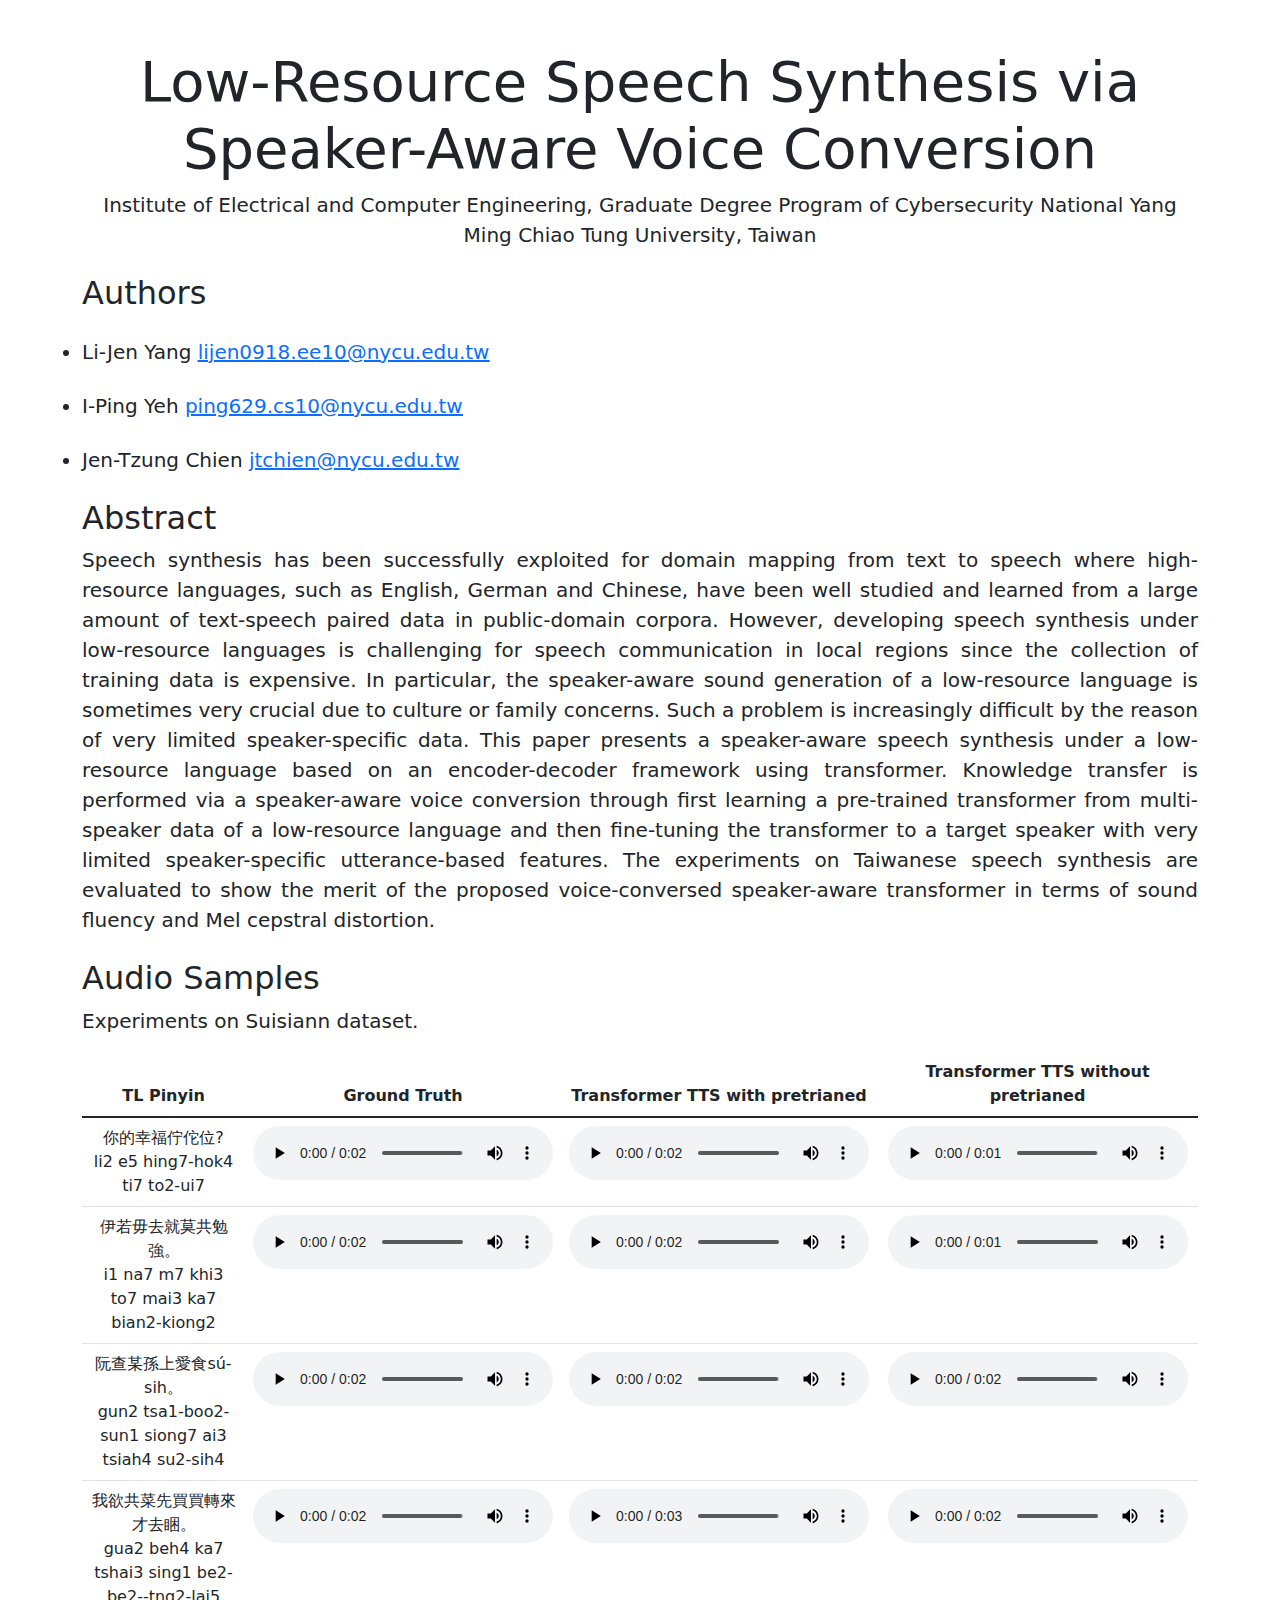
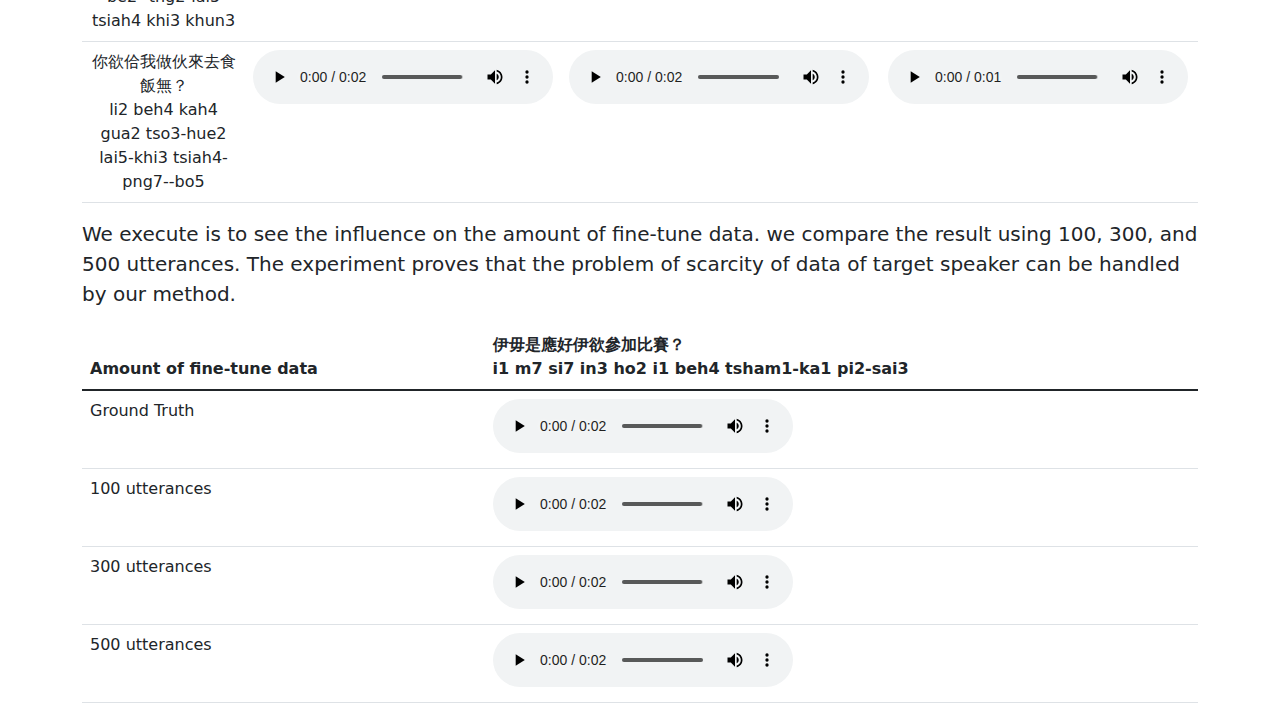
==== Low-Resource_Speech_Synthesis_via_Speaker-Aware_Voice_Conversion/index.html @ 74449c0a "Update index.html" ====
<!DOCTYPE html>
<html lang="en">
    <head>
        <meta charset="utf-8" />
        <meta name="viewport" content="width=device-width, initial-scale=1, shrink-to-fit=no" />
        <meta name="description" content="" />
        <meta name="author" content="" />
        <title>Low-Resource Speech Synthesis via Speaker-Aware Voice Conversion</title>
        <!-- Favicon-->
        <link rel="icon" type="image/x-icon" href="assets/favicon.ico" />
        <!-- Core theme CSS (includes Bootstrap)-->
        <link href="css/styles.css" rel="stylesheet" />
    </head>
    <body>
        <!-- Responsive navbar-->
        
        <!-- Page content-->
        <div class="container">
            <div class="text-center mt-5">
                <h1 class="display-4">Low-Resource Speech Synthesis via Speaker-Aware Voice Conversion</h1>
                <p class="lead">Institute of Electrical and Computer Engineering, Graduate Degree Program of Cybersecurity National Yang Ming Chiao Tung University, Taiwan</p>
            </div>

            <div class="mt-4">
                <h2>Authors</h2>
                <li class="mt-4 lead">Li-Jen Yang   <a href=""><u>lijen0918.ee10@nycu.edu.tw</u></a></li>
                <li class="mt-4 lead">I-Ping Yeh  <a href=""><u>ping629.cs10@nycu.edu.tw</u></a></li></li>
                <li class="mt-4 lead">Jen-Tzung Chien  <a href=""><u>jtchien@nycu.edu.tw</u></a></li></li>
            </div>

            <div class="mt-4">
                <h2>Abstract</h2>
                <p class="lead" style="text-align:justify;">Speech synthesis has been successfully exploited for domain mapping from text to speech where high-resource languages, such as English, German and Chinese, have been well studied and learned from a large amount of text-speech paired data in public-domain corpora. However, developing speech synthesis under low-resource languages is challenging for speech communication in local regions since the collection of training data is expensive. In particular, the speaker-aware sound generation of a low-resource language is sometimes very crucial due to culture or family concerns. Such a problem is increasingly difficult by the reason of very limited speaker-specific data. This paper presents a speaker-aware speech synthesis under a low-resource language based on an encoder-decoder framework using transformer. Knowledge transfer is performed via a speaker-aware voice conversion through first learning a pre-trained transformer from multi-speaker data of a low-resource language and then fine-tuning the transformer to a target speaker with very limited speaker-specific utterance-based features. The experiments on Taiwanese speech synthesis are evaluated to show the merit of the proposed voice-conversed speaker-aware transformer in terms of sound fluency and Mel cepstral distortion.</p>
            </div>

            <div class="mt-4">
                <h2>Audio Samples</h2>
         <!--            
                <p class="lead">MOS評分 : 幫我將以下30個音檔評分 1-5 分，1是最差</p>
                <a href="https://docs.google.com/forms/d/e/1FAIpQLSd-sqxDXJwE3sRv9WtJ7QGJbSgj9s2iqRFoCYut8bh55njtig/viewform">google表單</a><br>
                <table class="table">
                    <thead>
                        <tr>
                            <th style="text-align: center;">file</th>
                            <th style="text-align: center;">wav</th>       
                        </tr>
                    </thead>
                    <tbody>
                        <tr>
                            <td style="text-align: center;">SuiSiann_0006_gen.wav</td>
                            <td style="text-align: center;"><audio src="audio/MOS/SuiSiann_0006_gen.wav" none controls></audio></td>
                        </tr>
                        <tr>
                            <td style="text-align: center;">SuiSiann_0006_GT.wav</td>
                            <td style="text-align: center;"><audio src="audio/MOS/SuiSiann_0006_GT.wav" none controls></audio></td>
                        </tr>
                        <tr>
                            <td style="text-align: center;">SuiSiann_0006_withoutpretraining.wav</td>
                            <td style="text-align: center;"><audio src="audio/MOS/SuiSiann_0006_withoutpretraining.wav" none controls></audio></td>
                        </tr>
                        <tr>
                            <td style="text-align: center;">SuiSiann_0007_gen.wav</td>
                            <td style="text-align: center;"><audio src="audio/MOS/SuiSiann_0007_gen.wav" none controls></audio></td>
                        </tr>
                        <tr>
                            <td style="text-align: center;">SuiSiann_0007_GT.wav</td>
                            <td style="text-align: center;"><audio src="audio/MOS/SuiSiann_0007_GT.wav" none controls></audio></td>
                        </tr>
                        <tr>
                            <td style="text-align: center;">SuiSiann_0007_withoutpretraining.wav</td>
                            <td style="text-align: center;"><audio src="audio/MOS/SuiSiann_0007_withoutpretraining.wav" none controls></audio></td>
                        </tr>
                        <tr>
                            <td style="text-align: center;">SuiSiann_0008_gen.wav</td>
                            <td style="text-align: center;"><audio src="audio/MOS/SuiSiann_0008_gen.wav" none controls></audio></td>
                        </tr>
                        <tr>
                            <td style="text-align: center;">SuiSiann_0008_GT.wav</td>
                            <td style="text-align: center;"><audio src="audio/MOS/SuiSiann_0008_GT.wav" none controls></audio></td>
                        </tr>
                        <tr>
                            <td style="text-align: center;">SuiSiann_0008_withoutpretraining.wav</td>
                            <td style="text-align: center;"><audio src="audio/MOS/SuiSiann_0008_withoutpretraining.wav" none controls></audio></td>
                        </tr>
                        <tr>
                            <td style="text-align: center;">SuiSiann_0009_gen.wav</td>
                            <td style="text-align: center;"><audio src="audio/MOS/SuiSiann_0009_gen.wav" none controls></audio></td>
                        </tr>
                        <tr>
                            <td style="text-align: center;">SuiSiann_0009_GT.wav</td>
                            <td style="text-align: center;"><audio src="audio/MOS/SuiSiann_0009_GT.wav" none controls></audio></td>
                        </tr>
                        <tr>
                            <td style="text-align: center;">SuiSiann_0009_withoutpretraining.wav</td>
                            <td style="text-align: center;"><audio src="audio/MOS/SuiSiann_0009_withoutpretraining.wav" none controls></audio></td>
                        </tr>
                        <tr>
                            <td style="text-align: center;">SuiSiann_0010_gen.wav</td>
                            <td style="text-align: center;"><audio src="audio/MOS/SuiSiann_0010_gen.wav" none controls></audio></td>
                        </tr>
                        <tr>
                            <td style="text-align: center;">SuiSiann_0010_GT.wav</td>
                            <td style="text-align: center;"><audio src="audio/MOS/SuiSiann_0010_GT.wav" none controls></audio></td>
                        </tr>
                        <tr>
                            <td style="text-align: center;">SuiSiann_0010_withoutpretraining.wav</td>
                            <td style="text-align: center;"><audio src="audio/MOS/SuiSiann_0010_withoutpretraining.wav" none controls></audio></td>
                        </tr>
                        <tr>
                            <td style="text-align: center;">SuiSiann_0011_gen.wav</td>
                            <td style="text-align: center;"><audio src="audio/MOS/SuiSiann_0011_gen.wav" none controls></audio></td>
                        </tr>
                        <tr>
                            <td style="text-align: center;">SuiSiann_0011_GT.wav</td>
                            <td style="text-align: center;"><audio src="audio/MOS/SuiSiann_0011_GT.wav" none controls></audio></td>
                        </tr>
                        <tr>
                            <td style="text-align: center;">SuiSiann_0011_withoutpretraining.wav</td>
                            <td style="text-align: center;"><audio src="audio/MOS/SuiSiann_0011_withoutpretraining.wav" none controls></audio></td>
                        </tr>
                        <tr>
                            <td style="text-align: center;">SuiSiann_0012_gen.wav</td>
                            <td style="text-align: center;"><audio src="audio/MOS/SuiSiann_0012_gen.wav" none controls></audio></td>
                        </tr>
                        <tr>
                            <td style="text-align: center;">SuiSiann_0012_GT.wav</td>
                            <td style="text-align: center;"><audio src="audio/MOS/SuiSiann_0012_GT.wav" none controls></audio></td>
                        </tr>
                        <tr>
                            <td style="text-align: center;">SuiSiann_0012_withoutpretraining.wav</td>
                            <td style="text-align: center;"><audio src="audio/MOS/SuiSiann_0012_withoutpretraining.wav" none controls></audio></td>
                        </tr>
                        <tr>
                            <td style="text-align: center;">SuiSiann_0013_gen.wav</td>
                            <td style="text-align: center;"><audio src="audio/MOS/SuiSiann_0013_gen.wav" none controls></audio></td>
                        </tr>
                        <tr>
                            <td style="text-align: center;">SuiSiann_0013_GT.wav</td>
                            <td style="text-align: center;"><audio src="audio/MOS/SuiSiann_0013_GT.wav" none controls></audio></td>
                        </tr>
                        <tr>
                            <td style="text-align: center;">SuiSiann_0013_withoutpretraining.wav</td>
                            <td style="text-align: center;"><audio src="audio/MOS/SuiSiann_0013_withoutpretraining.wav" none controls></audio></td>
                        </tr>
                        <tr>
                            <td style="text-align: center;">SuiSiann_0014_gen.wav</td>
                            <td style="text-align: center;"><audio src="audio/MOS/SuiSiann_0014_gen.wav" none controls></audio></td>
                        </tr>
                        <tr>
                            <td style="text-align: center;">SuiSiann_0014_GT.wav</td>
                            <td style="text-align: center;"><audio src="audio/MOS/SuiSiann_0014_GT.wav" none controls></audio></td>
                        </tr>
                        <tr>
                            <td style="text-align: center;">SuiSiann_0014_withoutpretraining.wav</td>
                            <td style="text-align: center;"><audio src="audio/MOS/SuiSiann_0014_withoutpretraining.wav" none controls></audio></td>
                        </tr>
                        <tr>
                            <td style="text-align: center;">SuiSiann_0015_gen.wav</td>
                            <td style="text-align: center;"><audio src="audio/MOS/SuiSiann_0015_gen.wav" none controls></audio></td>
                        </tr>
                        <tr>
                            <td style="text-align: center;">SuiSiann_0015_GT.wav</td>
                            <td style="text-align: center;"><audio src="audio/MOS/SuiSiann_0015_GT.wav" none controls></audio></td>
                        </tr>
                        <tr>
                            <td style="text-align: center;">SuiSiann_0015_withoutpretraining.wav</td>
                            <td style="text-align: center;"><audio src="audio/MOS/SuiSiann_0015_withoutpretraining.wav" none controls></audio></td>
                        </tr>
                        
                    </tbody>
                </table> -->
                
         
                <p class="lead">Experiments on Suisiann dataset.</p>
                <table class="table">
                    <thead>
                        <tr>
                            <th style="text-align: center;">TL Pinyin</th>
                            <th style="text-align: center;">Ground Truth</th>
                            <th style="text-align: center;">Transformer TTS with pretrianed</th>
                            <th style="text-align: center;">Transformer TTS without pretrianed</th>
                            
                        </tr>
                    </thead>
                    <tbody>
                        <tr>
                            <td style="text-align: center;">你的幸福佇佗位?<br> li2 e5 hing7-hok4 ti7 to2-ui7</td>
                            <td style="text-align: center;"><audio src="./audio/demo/SuiSiann_0246.wav" none controls></audio></td>
                            <td style="text-align: center;"><audio src="./audio/demo/0246_gen.wav" none controls></audio></td>
                            <td style="text-align: center;"><audio src="./audio/demo/0246_withoutpretraining.wav" none controls></audio></td>
                        </tr>
                        <tr>
                            <td style="text-align: center;">伊若毋去就莫共勉強。<br> i1 na7 m7 khi3 to7 mai3 ka7 bian2-kiong2</td>
                            <td style="text-align: center;"><audio src="./audio/demo/SuiSiann_0012.wav" none controls></audio></td>
                            <td style="text-align: center;"><audio src="./audio/demo/0012_gen.wav" none controls></audio></td>
                            <td style="text-align: center;"><audio src="./audio/demo/0012_withoutpretraining.wav" none controls></audio></td>
                        </tr>
                        <tr>
                            <td style="text-align: center;">阮查某孫上愛食sú-sih。<br> gun2 tsa1-boo2-sun1 siong7 ai3 tsiah4 su2-sih4</td>
                            <td style="text-align: center;"><audio src="./audio/demo/SuiSiann_0801.wav" none controls></audio></td>
                            <td style="text-align: center;"><audio src="./audio/demo/0801_gen.wav" none controls></audio></td>
                            <td style="text-align: center;"><audio src="./audio/demo/0801_withoutpretraining.wav" none controls></audio></td>
                        </tr>
                        <tr>
                            <td style="text-align: center;">我欲共菜先買買轉來才去睏。<br> gua2 beh4 ka7 tshai3 sing1 be2-be2--tng2-lai5 tsiah4 khi3 khun3</td>
                            <td style="text-align: center;"><audio src="./audio/demo/SuiSiann_0491.wav" none controls></audio></td>
                            <td style="text-align: center;"><audio src="./audio/demo/0491_gen.wav" none controls></audio></td>
                            <td style="text-align: center;"><audio src="./audio/demo/0491_withoutpretraining.wav" none controls></audio></td>
                        </tr>
                        <tr>
                            <td style="text-align: center;">你欲佮我做伙來去食飯無？<br> li2 beh4 kah4 gua2 tso3-hue2 lai5-khi3 tsiah4-png7--bo5</td>
                            <td style="text-align: center;"><audio src="./audio/demo/SuiSiann_0296.wav" none controls></audio></td>
                            <td style="text-align: center;"><audio src="./audio/demo/0296_gen.wav" none controls></audio></td>
                            <td style="text-align: center;"><audio src="./audio/demo/0296_withoutpretraining.wav" none controls></audio></td>
                        </tr>
                    </tbody>
                </table>

                <p  class="lead">We execute is to see the influence on the amount of fine-tune data. we compare the result using 100, 300, and 500 utterances. The experiment proves that the problem of scarcity of data of target speaker can be handled by our method.</p>
                <table class="table">
                    <thead>
                        <tr>
                            <th style="text-align: left;">Amount of fine-tune data</th>
                            <th style="text-align: left;">伊毋是應好伊欲參加比賽？<br> i1 m7 si7 in3 ho2 i1 beh4 tsham1-ka1 pi2-sai3</th>
                        </tr>
                    </thead>
                    <tbody>
                        <tr>
                            <td style="text-align: left;">Ground Truth</td>
                            <td style="text-align: left;"><audio src="./audio/finu_tune_amount/GT/SuiSiann_0011.wav" none controls></audio></td>
                        </tr>
                        <tr>
                            <td style="text-align: left;">100 utterances</td>
                            <td style="text-align: left;"><audio src="./audio/finu_tune_amount/100/SuiSiann_0011_gen.wav" none controls></audio></td>
                        </tr>
                        <tr>
                            <td style="text-align: left;">300 utterances</td>
                            <td style="text-align: left;"><audio src="./audio/finu_tune_amount/300/SuiSiann_0011_gen.wav" none controls></audio></td>
                        </tr>
                        <tr>
                            <td style="text-align: left;">500 utterances</td>
                            <td style="text-align: left;"><audio src="./audio/finu_tune_amount/500/SuiSiann_0011_gen.wav" none controls></audio></td>
                        </tr>
                    </tbody>
                </table>
            </div>


            

        </div>
        <!-- Bootstrap core JS-->
        <script src="https://cdn.jsdelivr.net/npm/bootstrap@5.1.3/dist/js/bootstrap.bundle.min.js"></script>
        <!-- Core theme JS-->
        <script src="js/scripts.js"></script>
    </body>
</html>
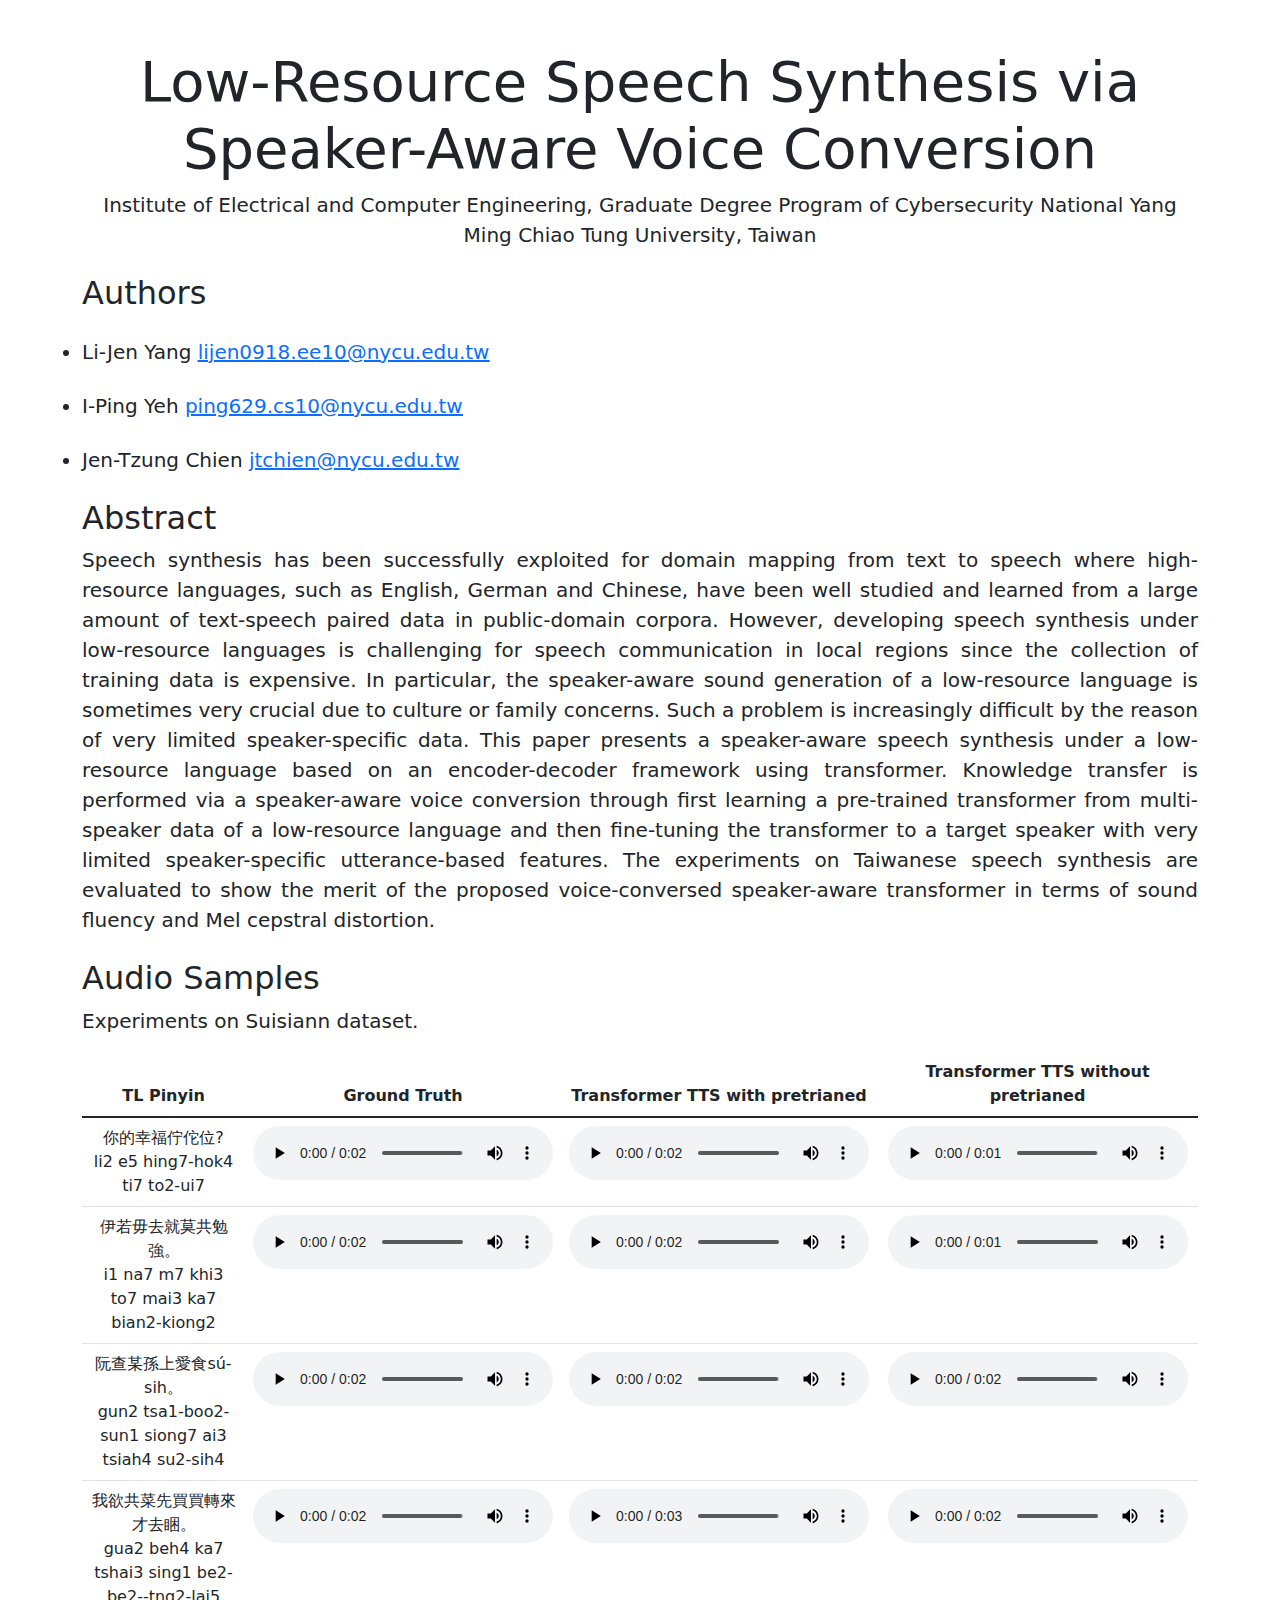
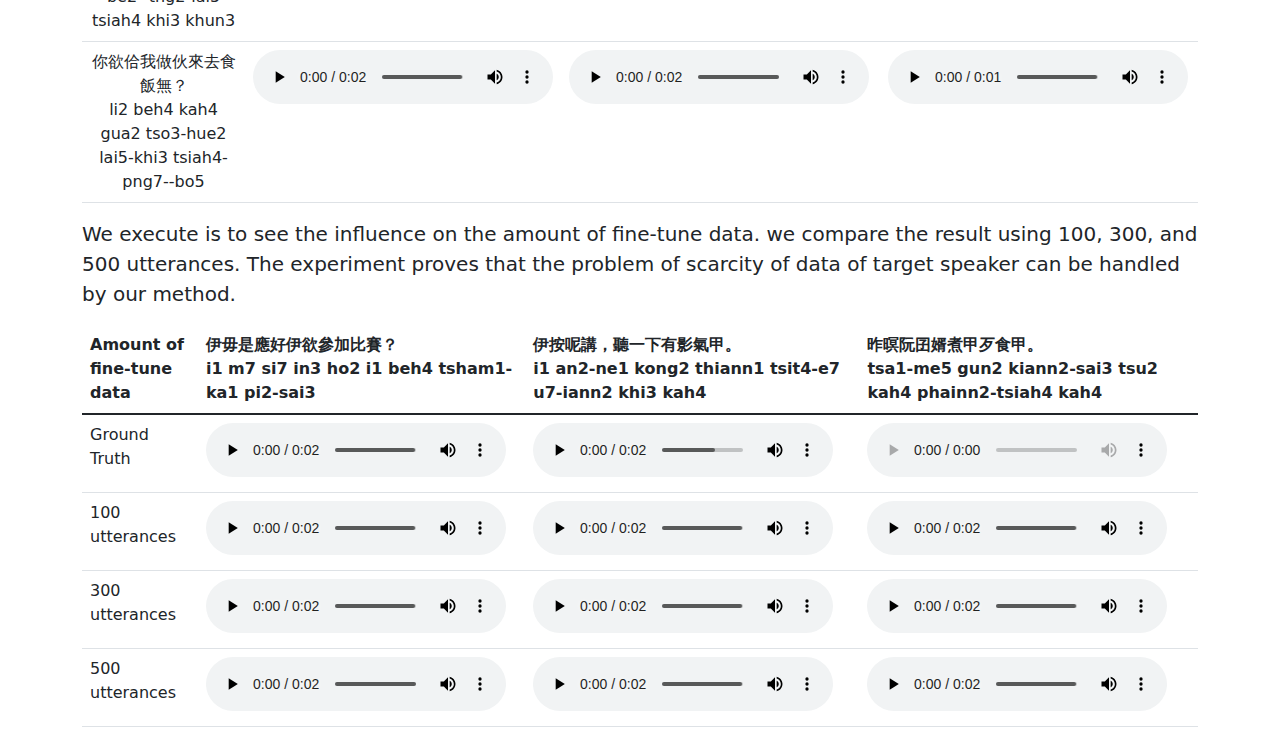
==== commit f88e8b00: "Update index.html" ====
--- a/Low-Resource_Speech_Synthesis_via_Speaker-Aware_Voice_Conversion/index.html
+++ b/Low-Resource_Speech_Synthesis_via_Speaker-Aware_Voice_Conversion/index.html
@@ -222,24 +222,34 @@
                         <tr>
                             <th style="text-align: left;">Amount of fine-tune data</th>
                             <th style="text-align: left;">伊毋是應好伊欲參加比賽？<br> i1 m7 si7 in3 ho2 i1 beh4 tsham1-ka1 pi2-sai3</th>
+                            <th style="text-align: left;">伊按呢講，聽一下有影氣甲。<br> i1 an2-ne1 kong2 thiann1 tsit4-e7 u7-iann2 khi3 kah4</th>
+                            <th style="text-align: left;">昨暝阮囝婿煮甲歹食甲。<br> tsa1-me5 gun2 kiann2-sai3 tsu2 kah4 phainn2-tsiah4 kah4</th>
                         </tr>
                     </thead>
                     <tbody>
                         <tr>
                             <td style="text-align: left;">Ground Truth</td>
                             <td style="text-align: left;"><audio src="./audio/finu_tune_amount/GT/SuiSiann_0011.wav" none controls></audio></td>
+                            <td style="text-align: left;"><audio src="./audio/finu_tune_amount/GT/SuiSiann_0010.wav" none controls></audio></td>
+                            <td style="text-align: left;"><audio src="./audio/finu_tune_amount/GT/SuiSiann_009.wav" none controls></audio></td>
                         </tr>
                         <tr>
                             <td style="text-align: left;">100 utterances</td>
                             <td style="text-align: left;"><audio src="./audio/finu_tune_amount/100/SuiSiann_0011_gen.wav" none controls></audio></td>
+                            <td style="text-align: left;"><audio src="./audio/finu_tune_amount/100/SuiSiann_0010_gen.wav" none controls></audio></td>
+                            <td style="text-align: left;"><audio src="./audio/finu_tune_amount/100/SuiSiann_0009_gen.wav" none controls></audio></td>
                         </tr>
                         <tr>
                             <td style="text-align: left;">300 utterances</td>
                             <td style="text-align: left;"><audio src="./audio/finu_tune_amount/300/SuiSiann_0011_gen.wav" none controls></audio></td>
+                            <td style="text-align: left;"><audio src="./audio/finu_tune_amount/300/SuiSiann_0010_gen.wav" none controls></audio></td>
+                            <td style="text-align: left;"><audio src="./audio/finu_tune_amount/300/SuiSiann_0009_gen.wav" none controls></audio></td>
                         </tr>
                         <tr>
                             <td style="text-align: left;">500 utterances</td>
                             <td style="text-align: left;"><audio src="./audio/finu_tune_amount/500/SuiSiann_0011_gen.wav" none controls></audio></td>
+                            <td style="text-align: left;"><audio src="./audio/finu_tune_amount/500/SuiSiann_0010_gen.wav" none controls></audio></td>
+                            <td style="text-align: left;"><audio src="./audio/finu_tune_amount/500/SuiSiann_0009_gen.wav" none controls></audio></td>
                         </tr>
                     </tbody>
                 </table>
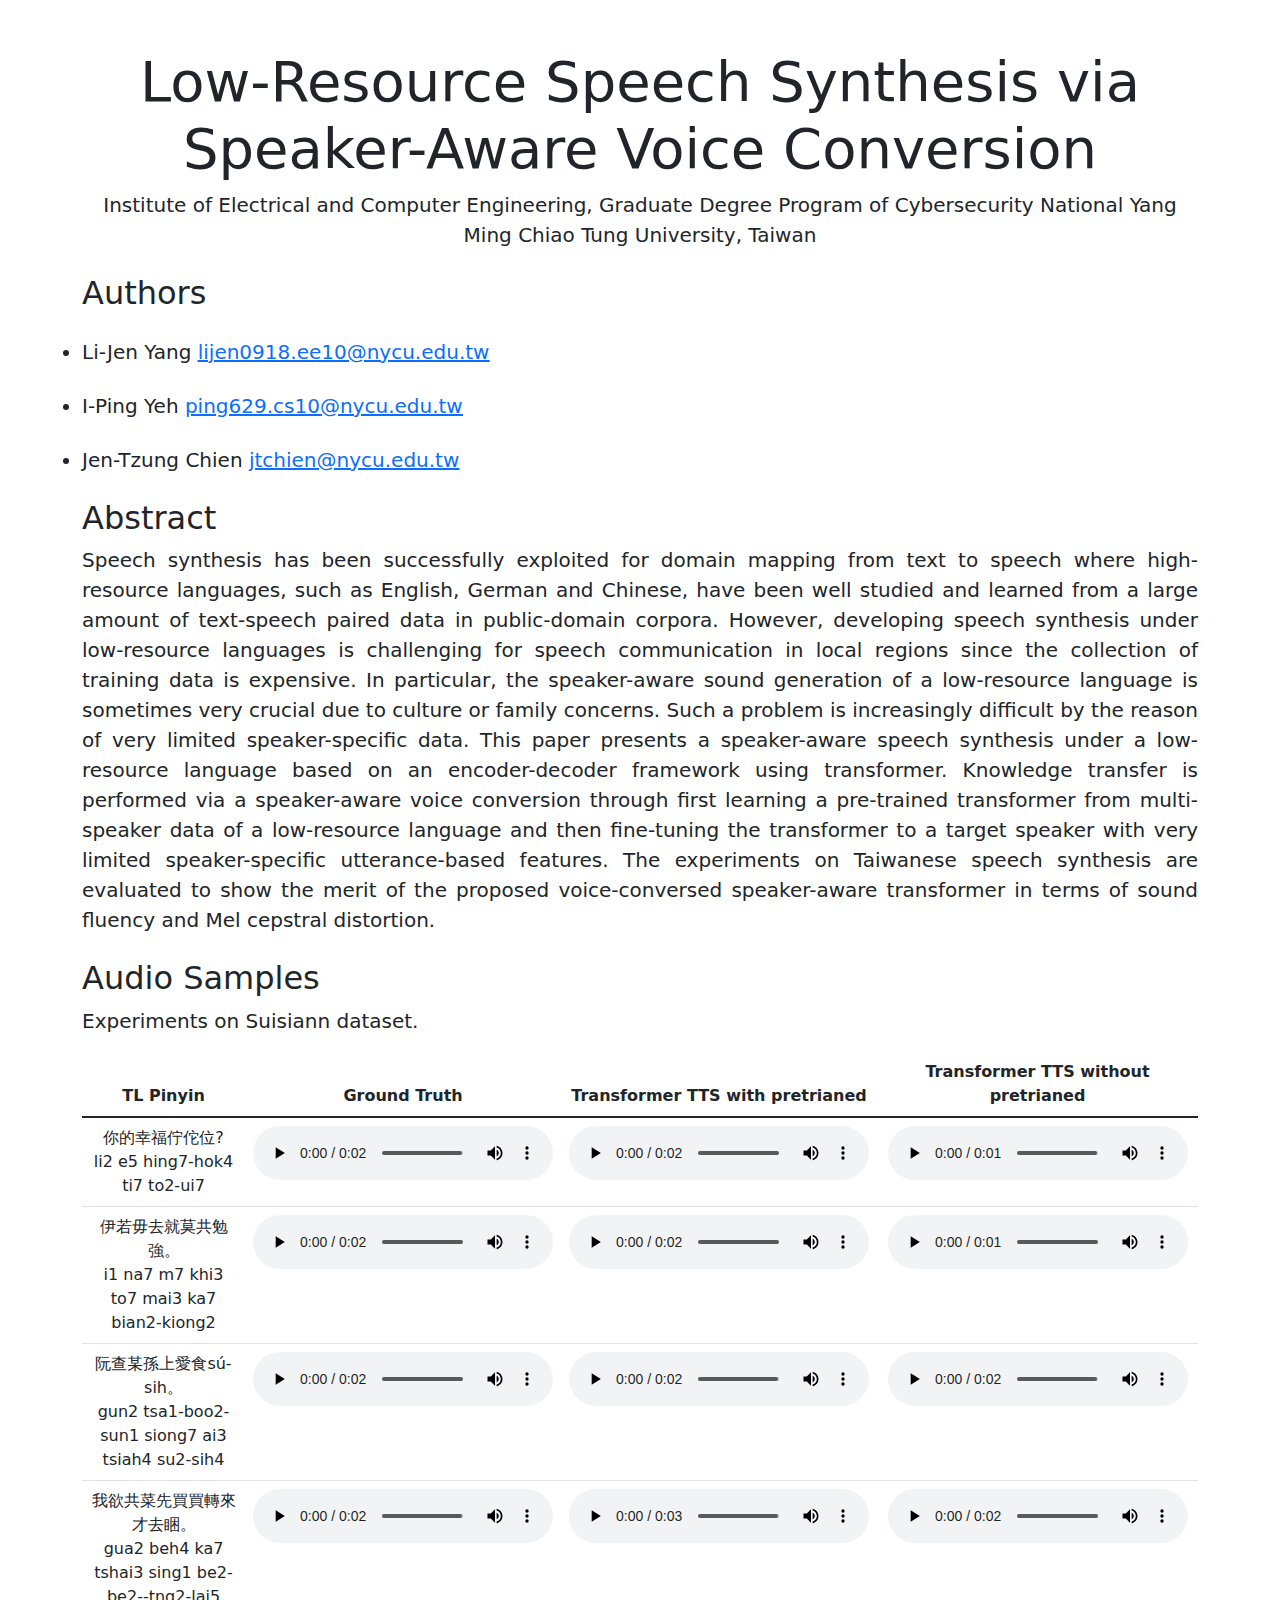
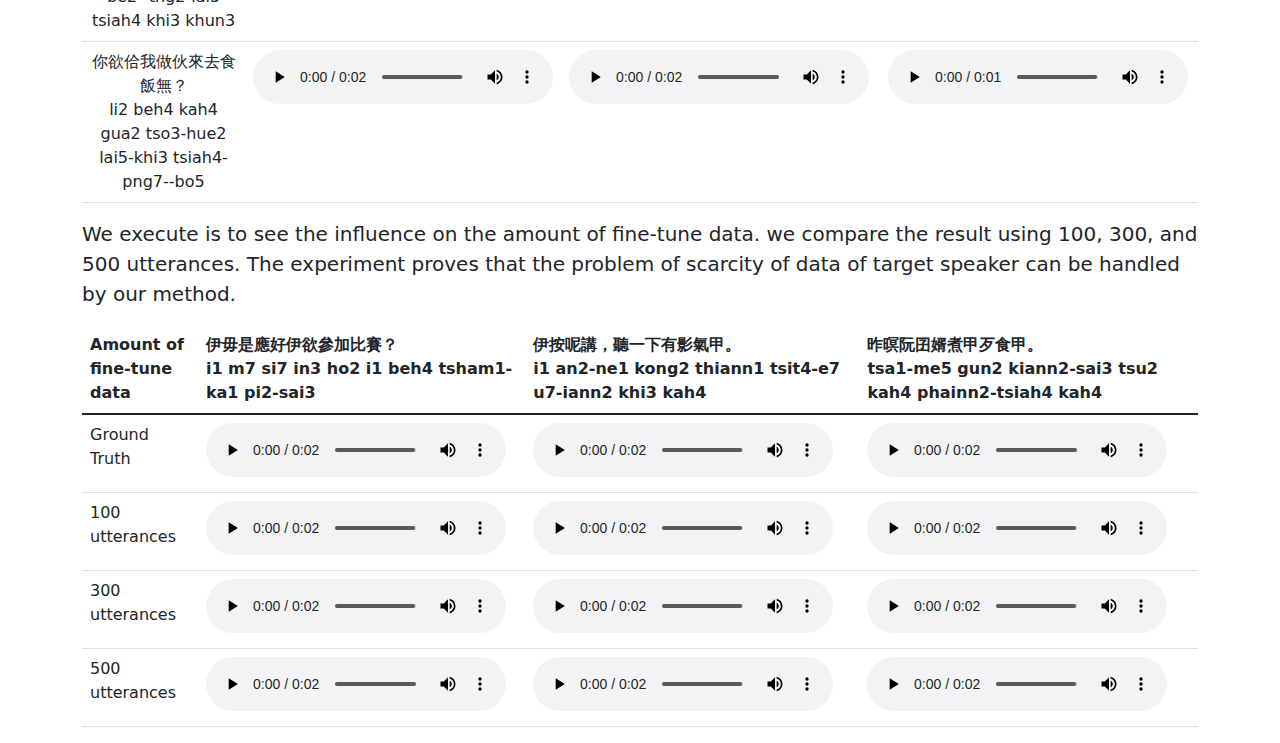
==== commit 87979bdf: "Update index.html" ====
--- a/Low-Resource_Speech_Synthesis_via_Speaker-Aware_Voice_Conversion/index.html
+++ b/Low-Resource_Speech_Synthesis_via_Speaker-Aware_Voice_Conversion/index.html
@@ -231,7 +231,7 @@
                             <td style="text-align: left;">Ground Truth</td>
                             <td style="text-align: left;"><audio src="./audio/finu_tune_amount/GT/SuiSiann_0011.wav" none controls></audio></td>
                             <td style="text-align: left;"><audio src="./audio/finu_tune_amount/GT/SuiSiann_0010.wav" none controls></audio></td>
-                            <td style="text-align: left;"><audio src="./audio/finu_tune_amount/GT/SuiSiann_009.wav" none controls></audio></td>
+                            <td style="text-align: left;"><audio src="./audio/finu_tune_amount/GT/SuiSiann_0009.wav" none controls></audio></td>
                         </tr>
                         <tr>
                             <td style="text-align: left;">100 utterances</td>
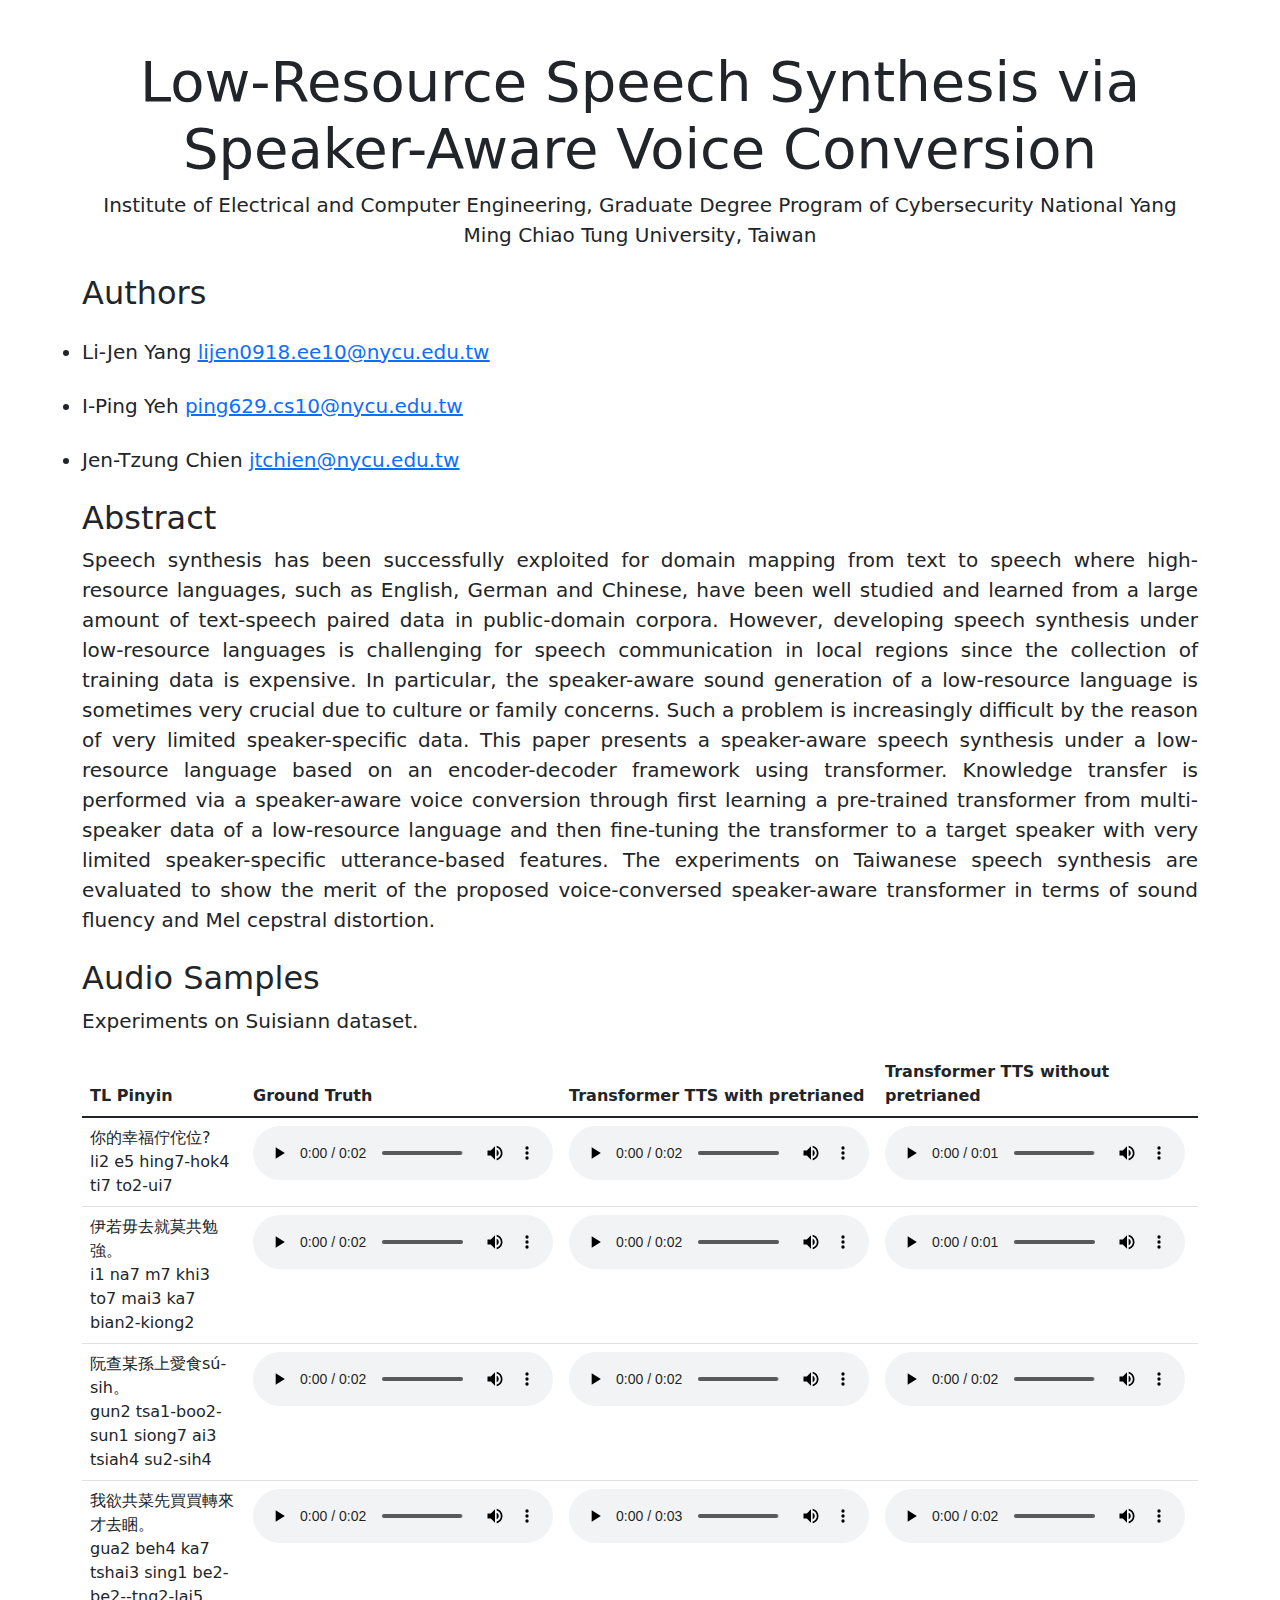
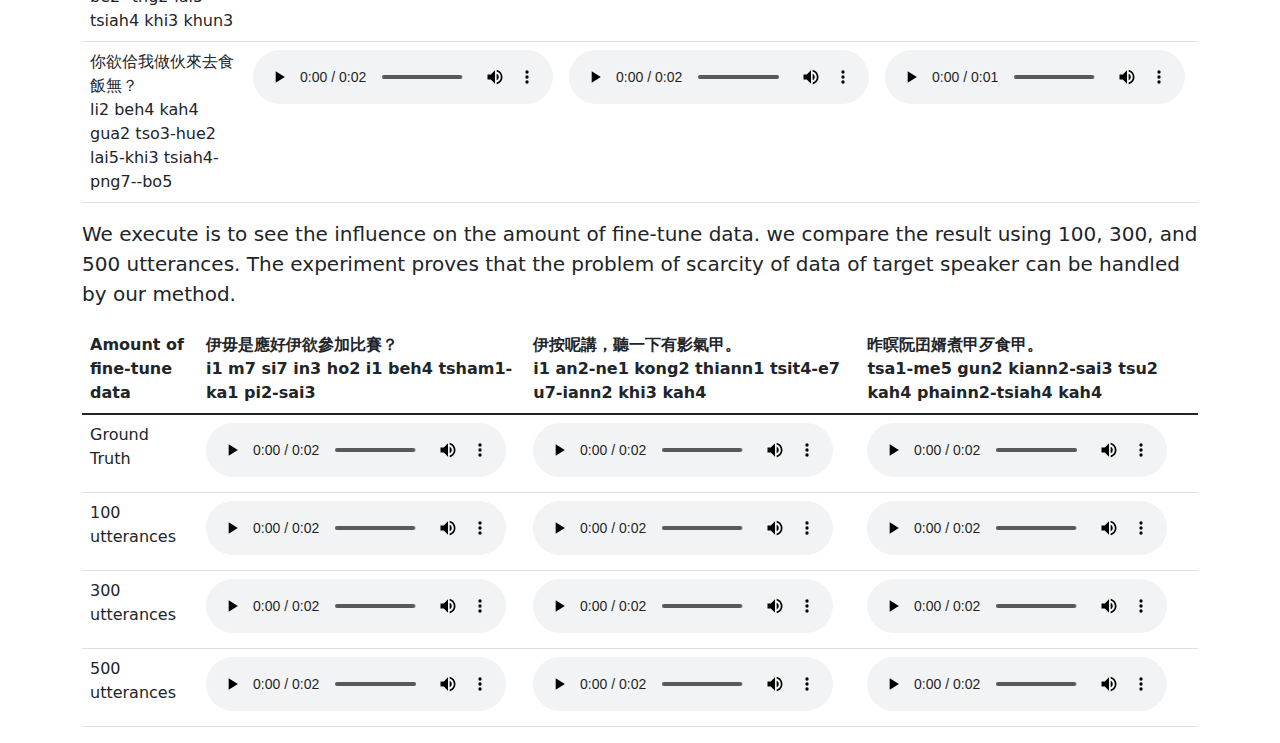
==== commit 57eea291: "Update index.html" ====
--- a/Low-Resource_Speech_Synthesis_via_Speaker-Aware_Voice_Conversion/index.html
+++ b/Low-Resource_Speech_Synthesis_via_Speaker-Aware_Voice_Conversion/index.html
@@ -175,43 +175,43 @@
                 <table class="table">
                     <thead>
                         <tr>
-                            <th style="text-align: center;">TL Pinyin</th>
-                            <th style="text-align: center;">Ground Truth</th>
-                            <th style="text-align: center;">Transformer TTS with pretrianed</th>
-                            <th style="text-align: center;">Transformer TTS without pretrianed</th>
+                            <th style="text-align: left;">TL Pinyin</th>
+                            <th style="text-align: left;">Ground Truth</th>
+                            <th style="text-align: left;">Transformer TTS with pretrianed</th>
+                            <th style="text-align: left;">Transformer TTS without pretrianed</th>
                             
                         </tr>
                     </thead>
                     <tbody>
                         <tr>
-                            <td style="text-align: center;">你的幸福佇佗位?<br> li2 e5 hing7-hok4 ti7 to2-ui7</td>
-                            <td style="text-align: center;"><audio src="./audio/demo/SuiSiann_0246.wav" none controls></audio></td>
-                            <td style="text-align: center;"><audio src="./audio/demo/0246_gen.wav" none controls></audio></td>
-                            <td style="text-align: center;"><audio src="./audio/demo/0246_withoutpretraining.wav" none controls></audio></td>
-                        </tr>
-                        <tr>
-                            <td style="text-align: center;">伊若毋去就莫共勉強。<br> i1 na7 m7 khi3 to7 mai3 ka7 bian2-kiong2</td>
-                            <td style="text-align: center;"><audio src="./audio/demo/SuiSiann_0012.wav" none controls></audio></td>
-                            <td style="text-align: center;"><audio src="./audio/demo/0012_gen.wav" none controls></audio></td>
-                            <td style="text-align: center;"><audio src="./audio/demo/0012_withoutpretraining.wav" none controls></audio></td>
-                        </tr>
-                        <tr>
-                            <td style="text-align: center;">阮查某孫上愛食sú-sih。<br> gun2 tsa1-boo2-sun1 siong7 ai3 tsiah4 su2-sih4</td>
-                            <td style="text-align: center;"><audio src="./audio/demo/SuiSiann_0801.wav" none controls></audio></td>
-                            <td style="text-align: center;"><audio src="./audio/demo/0801_gen.wav" none controls></audio></td>
-                            <td style="text-align: center;"><audio src="./audio/demo/0801_withoutpretraining.wav" none controls></audio></td>
-                        </tr>
-                        <tr>
-                            <td style="text-align: center;">我欲共菜先買買轉來才去睏。<br> gua2 beh4 ka7 tshai3 sing1 be2-be2--tng2-lai5 tsiah4 khi3 khun3</td>
-                            <td style="text-align: center;"><audio src="./audio/demo/SuiSiann_0491.wav" none controls></audio></td>
-                            <td style="text-align: center;"><audio src="./audio/demo/0491_gen.wav" none controls></audio></td>
-                            <td style="text-align: center;"><audio src="./audio/demo/0491_withoutpretraining.wav" none controls></audio></td>
-                        </tr>
-                        <tr>
-                            <td style="text-align: center;">你欲佮我做伙來去食飯無？<br> li2 beh4 kah4 gua2 tso3-hue2 lai5-khi3 tsiah4-png7--bo5</td>
-                            <td style="text-align: center;"><audio src="./audio/demo/SuiSiann_0296.wav" none controls></audio></td>
-                            <td style="text-align: center;"><audio src="./audio/demo/0296_gen.wav" none controls></audio></td>
-                            <td style="text-align: center;"><audio src="./audio/demo/0296_withoutpretraining.wav" none controls></audio></td>
+                            <td style="text-align: left;">你的幸福佇佗位?<br> li2 e5 hing7-hok4 ti7 to2-ui7</td>
+                            <td style="text-align: left;"><audio src="./audio/demo/SuiSiann_0246.wav" none controls></audio></td>
+                            <td style="text-align: left;"><audio src="./audio/demo/0246_gen.wav" none controls></audio></td>
+                            <td style="text-align: left;"><audio src="./audio/demo/0246_withoutpretraining.wav" none controls></audio></td>
+                        </tr>
+                        <tr>
+                            <td style="text-align: left;">伊若毋去就莫共勉強。<br> i1 na7 m7 khi3 to7 mai3 ka7 bian2-kiong2</td>
+                            <td style="text-align: left;"><audio src="./audio/demo/SuiSiann_0012.wav" none controls></audio></td>
+                            <td style="text-align: left;"><audio src="./audio/demo/0012_gen.wav" none controls></audio></td>
+                            <td style="text-align: left;"><audio src="./audio/demo/0012_withoutpretraining.wav" none controls></audio></td>
+                        </tr>
+                        <tr>
+                            <td style="text-align: left;">阮查某孫上愛食sú-sih。<br> gun2 tsa1-boo2-sun1 siong7 ai3 tsiah4 su2-sih4</td>
+                            <td style="text-align: left;"><audio src="./audio/demo/SuiSiann_0801.wav" none controls></audio></td>
+                            <td style="text-align: left;"><audio src="./audio/demo/0801_gen.wav" none controls></audio></td>
+                            <td style="text-align: left;"><audio src="./audio/demo/0801_withoutpretraining.wav" none controls></audio></td>
+                        </tr>
+                        <tr>
+                            <td style="text-align: left;">我欲共菜先買買轉來才去睏。<br> gua2 beh4 ka7 tshai3 sing1 be2-be2--tng2-lai5 tsiah4 khi3 khun3</td>
+                            <td style="text-align: left;"><audio src="./audio/demo/SuiSiann_0491.wav" none controls></audio></td>
+                            <td style="text-align: left;"><audio src="./audio/demo/0491_gen.wav" none controls></audio></td>
+                            <td style="text-align: left;"><audio src="./audio/demo/0491_withoutpretraining.wav" none controls></audio></td>
+                        </tr>
+                        <tr>
+                            <td style="text-align: left;">你欲佮我做伙來去食飯無？<br> li2 beh4 kah4 gua2 tso3-hue2 lai5-khi3 tsiah4-png7--bo5</td>
+                            <td style="text-align: left;"><audio src="./audio/demo/SuiSiann_0296.wav" none controls></audio></td>
+                            <td style="text-align: left;"><audio src="./audio/demo/0296_gen.wav" none controls></audio></td>
+                            <td style="text-align: left;"><audio src="./audio/demo/0296_withoutpretraining.wav" none controls></audio></td>
                         </tr>
                     </tbody>
                 </table>
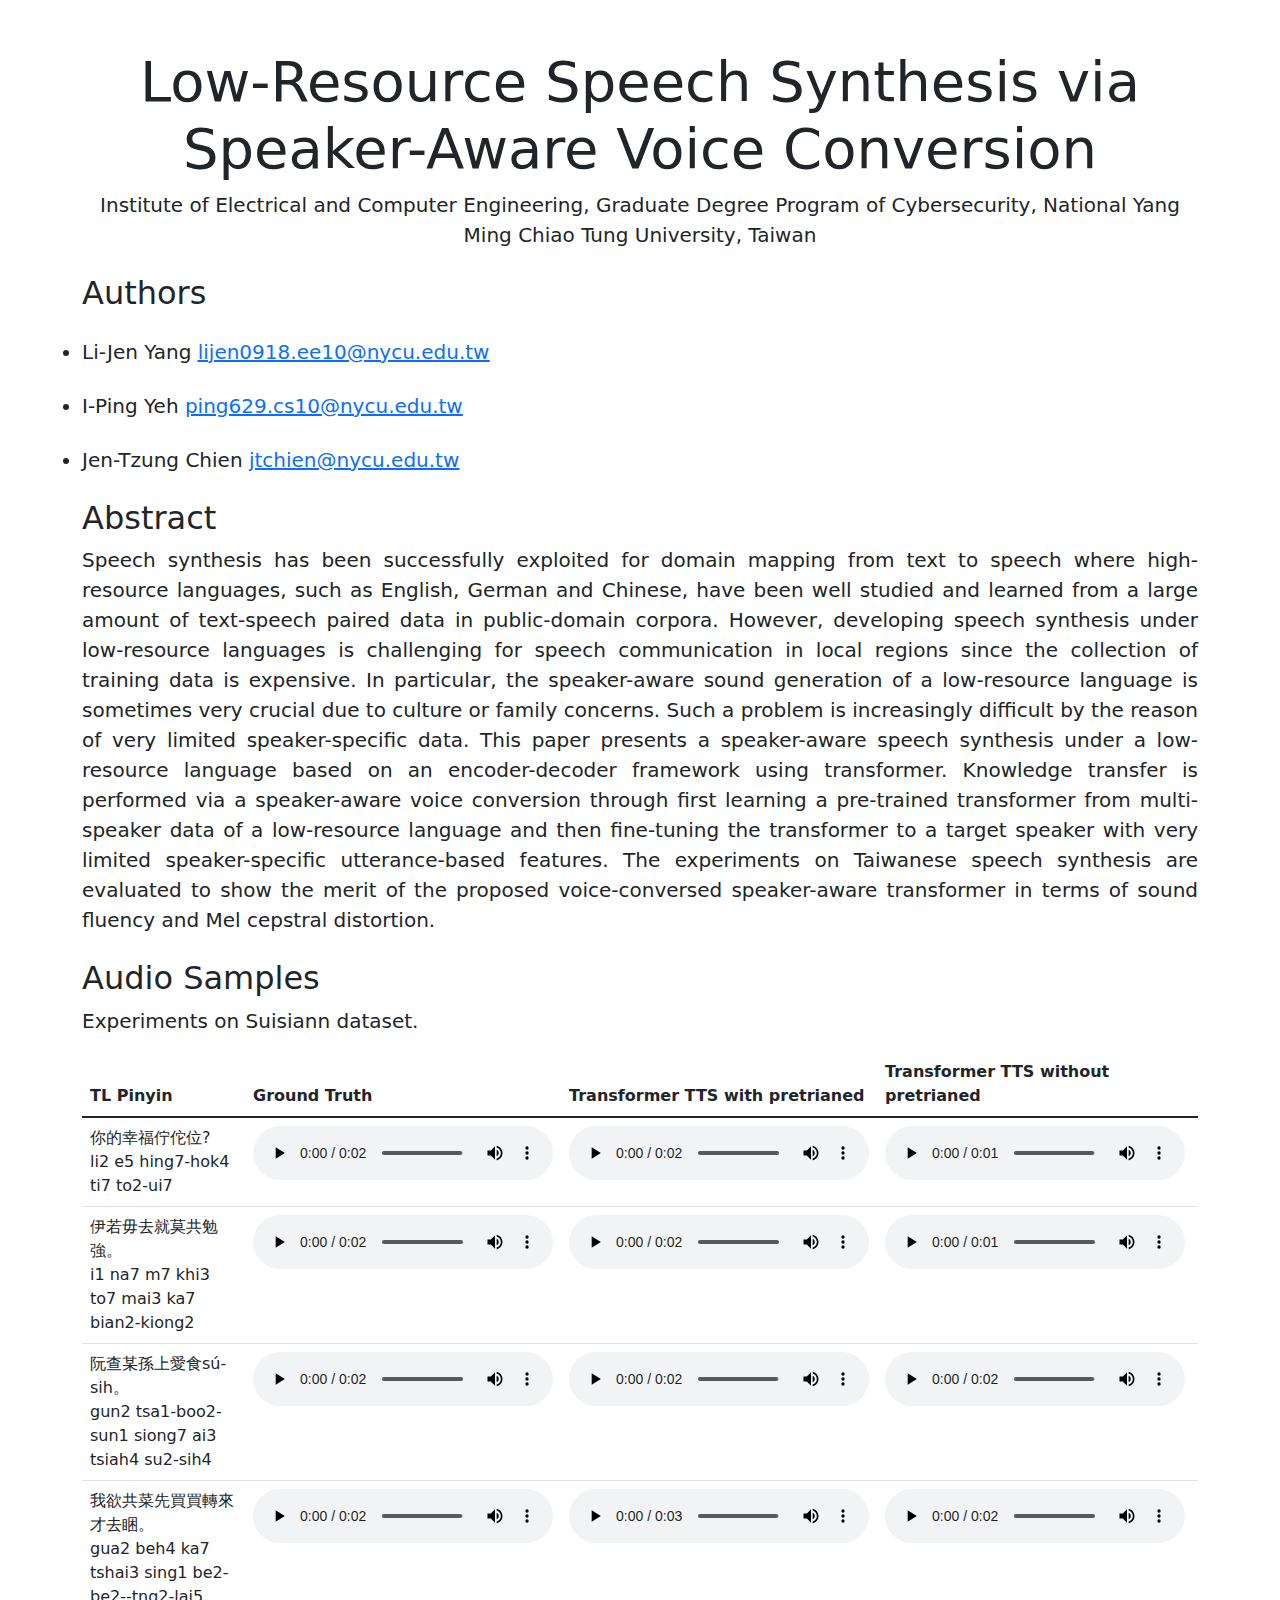
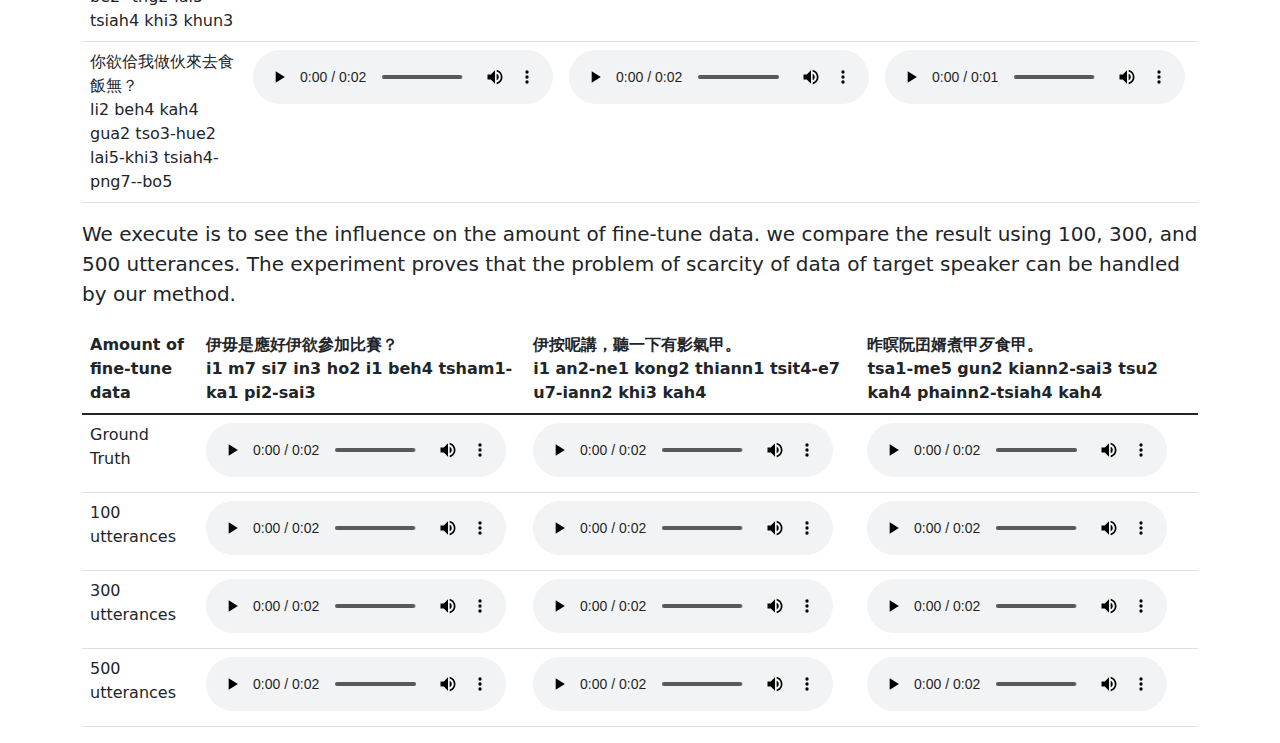
==== commit df124b95: "Update index.html" ====
--- a/Low-Resource_Speech_Synthesis_via_Speaker-Aware_Voice_Conversion/index.html
+++ b/Low-Resource_Speech_Synthesis_via_Speaker-Aware_Voice_Conversion/index.html
@@ -18,7 +18,7 @@
         <div class="container">
             <div class="text-center mt-5">
                 <h1 class="display-4">Low-Resource Speech Synthesis via Speaker-Aware Voice Conversion</h1>
-                <p class="lead">Institute of Electrical and Computer Engineering, Graduate Degree Program of Cybersecurity National Yang Ming Chiao Tung University, Taiwan</p>
+                <p class="lead">Institute of Electrical and Computer Engineering, Graduate Degree Program of Cybersecurity, National Yang Ming Chiao Tung University, Taiwan</p>
             </div>
 
             <div class="mt-4">
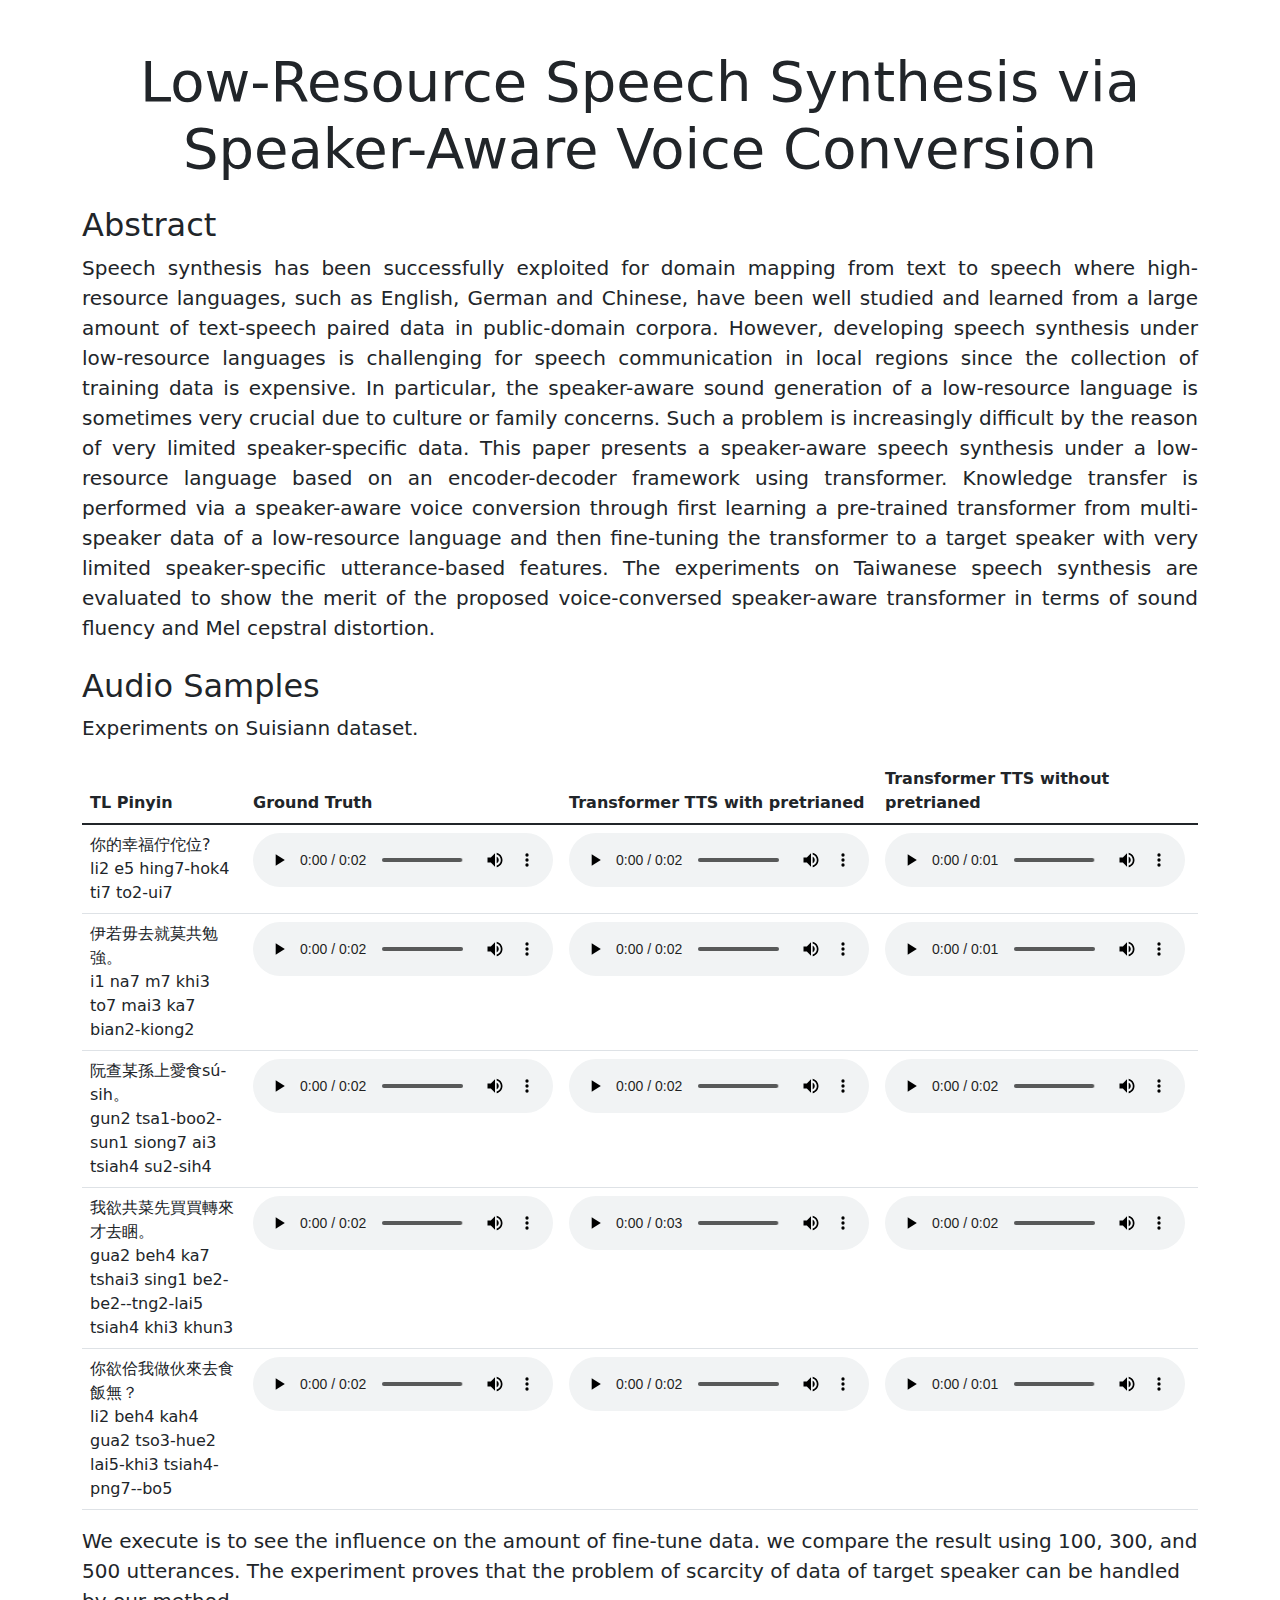
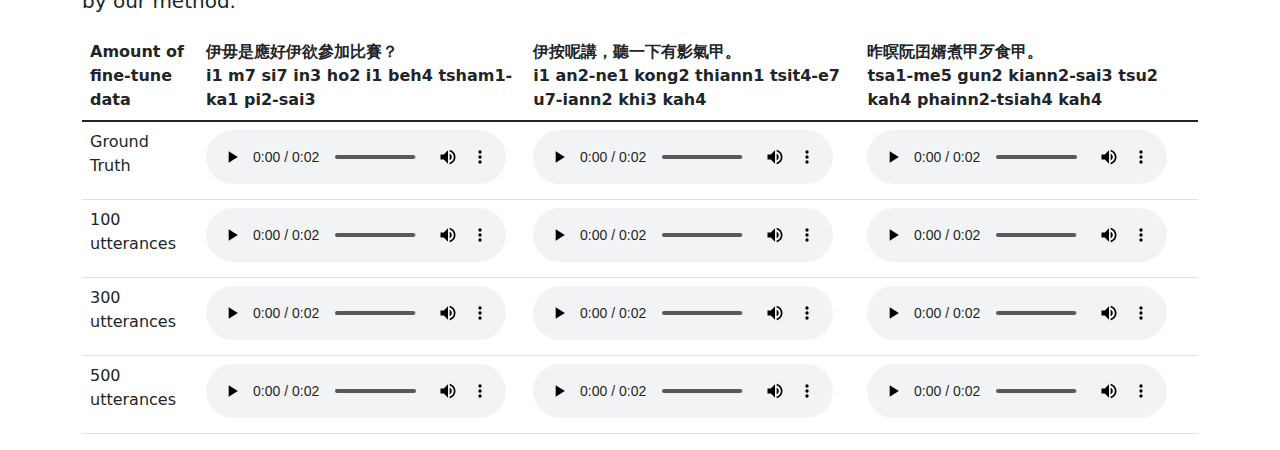
==== commit 0e5c0d6d: "Update index.html" ====
--- a/Low-Resource_Speech_Synthesis_via_Speaker-Aware_Voice_Conversion/index.html
+++ b/Low-Resource_Speech_Synthesis_via_Speaker-Aware_Voice_Conversion/index.html
@@ -18,15 +18,15 @@
         <div class="container">
             <div class="text-center mt-5">
                 <h1 class="display-4">Low-Resource Speech Synthesis via Speaker-Aware Voice Conversion</h1>
-                <p class="lead">Institute of Electrical and Computer Engineering, Graduate Degree Program of Cybersecurity, National Yang Ming Chiao Tung University, Taiwan</p>
+<!--                 <p class="lead">Institute of Electrical and Computer Engineering, Graduate Degree Program of Cybersecurity, National Yang Ming Chiao Tung University, Taiwan</p> -->
             </div>
 
-            <div class="mt-4">
+            <!-- <div class="mt-4">
                 <h2>Authors</h2>
                 <li class="mt-4 lead">Li-Jen Yang   <a href=""><u>lijen0918.ee10@nycu.edu.tw</u></a></li>
                 <li class="mt-4 lead">I-Ping Yeh  <a href=""><u>ping629.cs10@nycu.edu.tw</u></a></li></li>
                 <li class="mt-4 lead">Jen-Tzung Chien  <a href=""><u>jtchien@nycu.edu.tw</u></a></li></li>
-            </div>
+            </div> -->
 
             <div class="mt-4">
                 <h2>Abstract</h2>
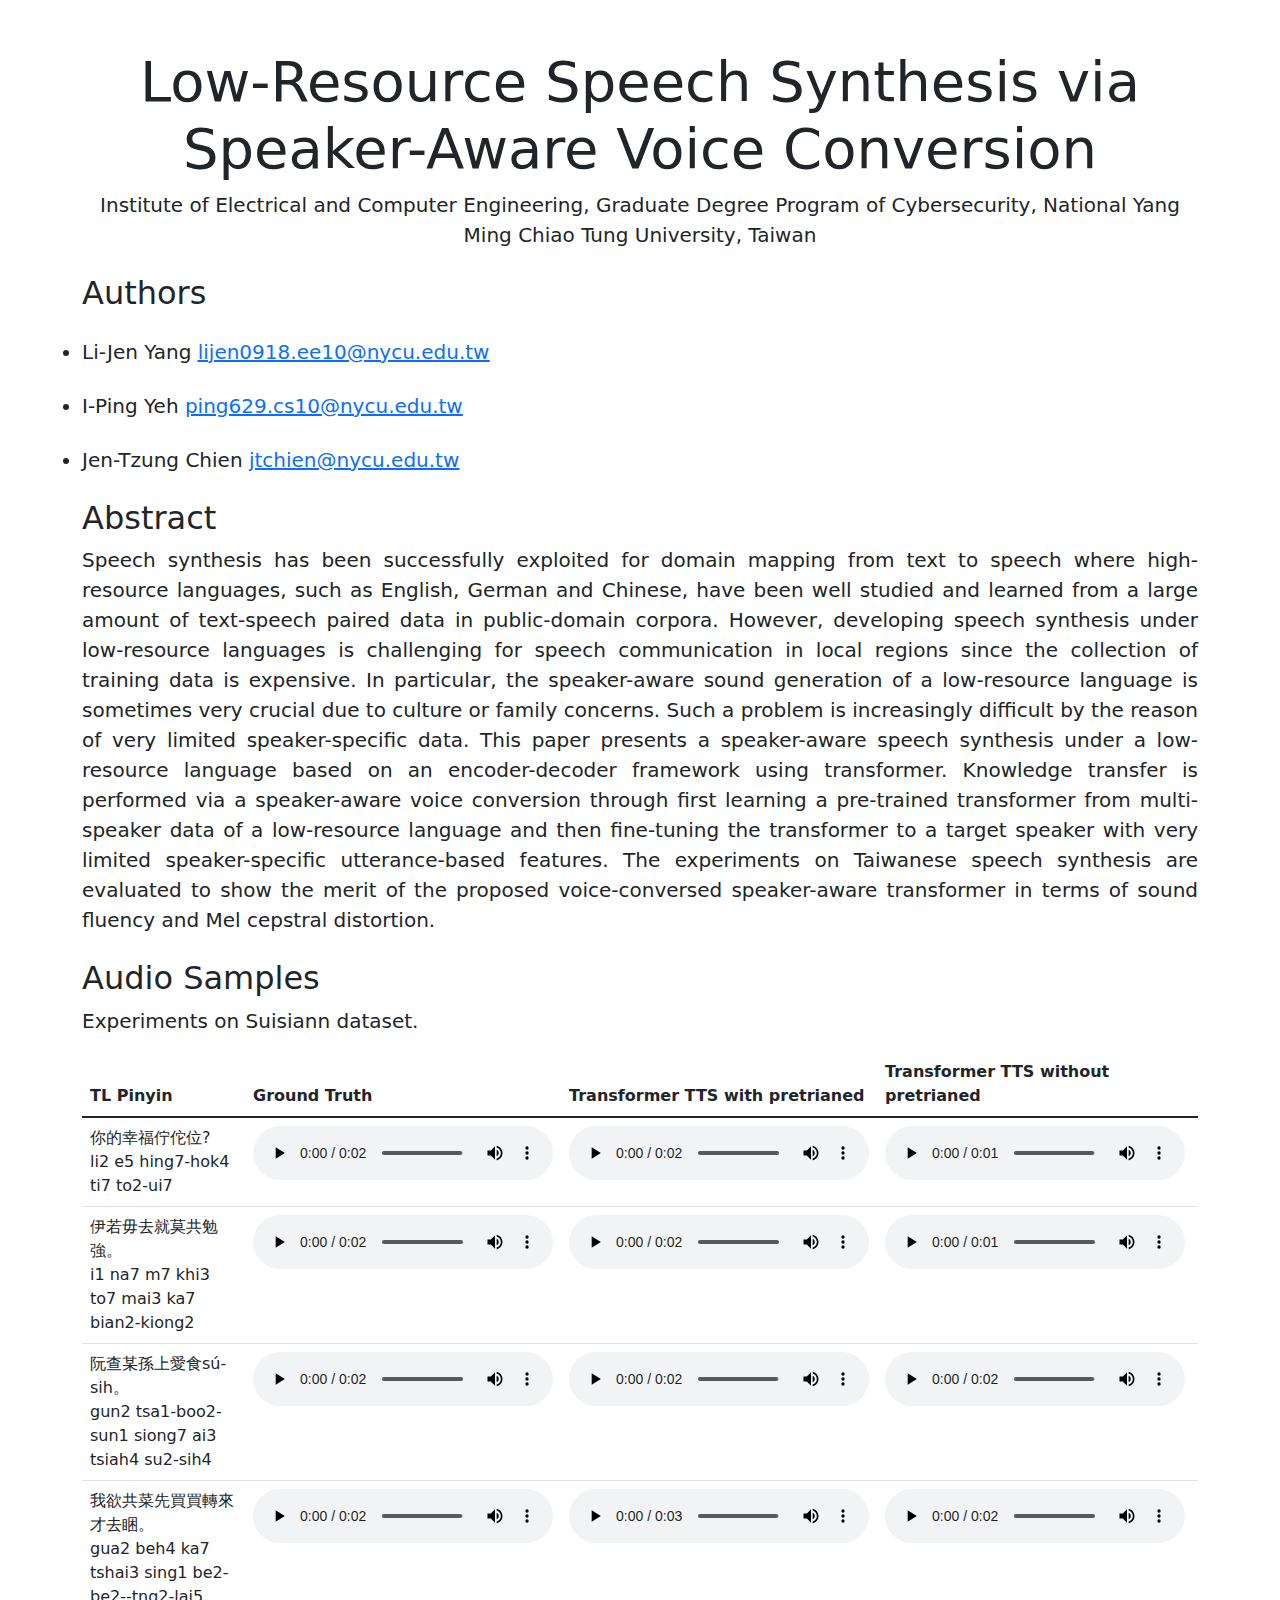
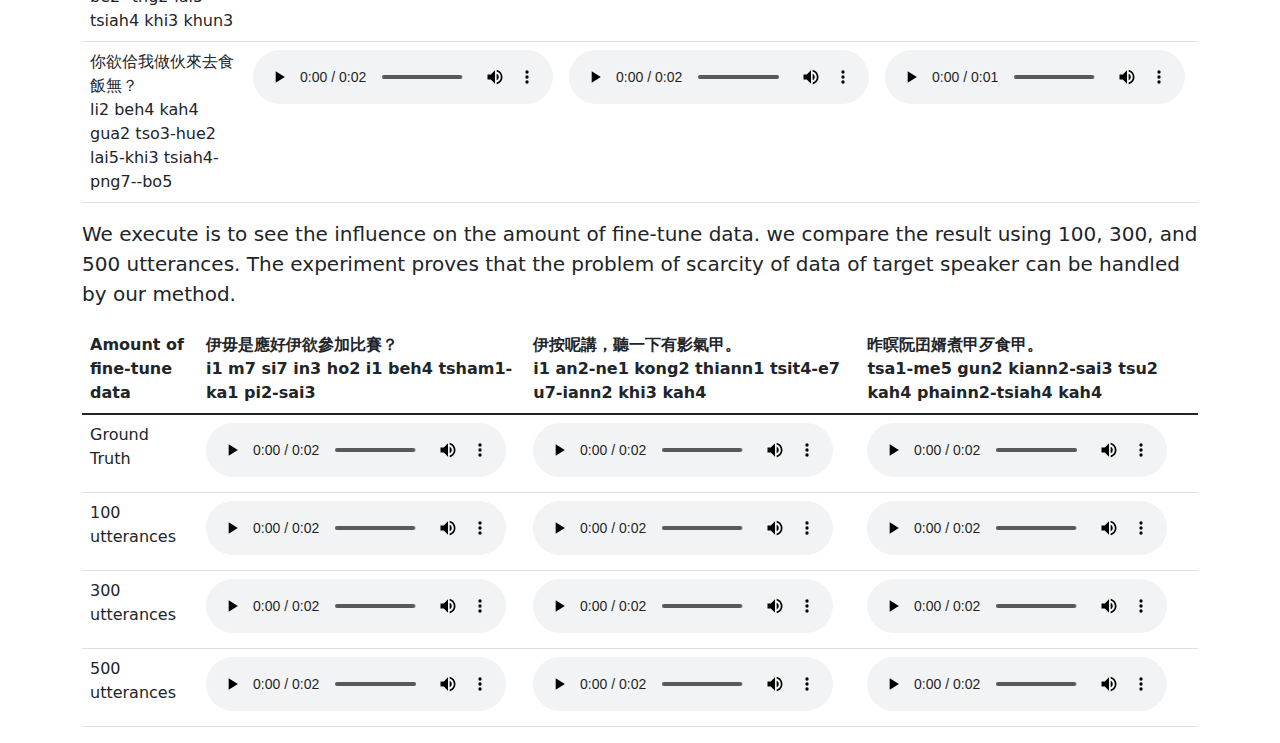
==== commit bc5a1a30: "Update index.html" ====
--- a/Low-Resource_Speech_Synthesis_via_Speaker-Aware_Voice_Conversion/index.html
+++ b/Low-Resource_Speech_Synthesis_via_Speaker-Aware_Voice_Conversion/index.html
@@ -18,15 +18,15 @@
         <div class="container">
             <div class="text-center mt-5">
                 <h1 class="display-4">Low-Resource Speech Synthesis via Speaker-Aware Voice Conversion</h1>
-<!--                 <p class="lead">Institute of Electrical and Computer Engineering, Graduate Degree Program of Cybersecurity, National Yang Ming Chiao Tung University, Taiwan</p> -->
-            </div>
-
-            <!-- <div class="mt-4">
+                <p class="lead">Institute of Electrical and Computer Engineering, Graduate Degree Program of Cybersecurity, National Yang Ming Chiao Tung University, Taiwan</p>
+            </div>
+
+            <div class="mt-4">
                 <h2>Authors</h2>
                 <li class="mt-4 lead">Li-Jen Yang   <a href=""><u>lijen0918.ee10@nycu.edu.tw</u></a></li>
                 <li class="mt-4 lead">I-Ping Yeh  <a href=""><u>ping629.cs10@nycu.edu.tw</u></a></li></li>
                 <li class="mt-4 lead">Jen-Tzung Chien  <a href=""><u>jtchien@nycu.edu.tw</u></a></li></li>
-            </div> -->
+            </div>
 
             <div class="mt-4">
                 <h2>Abstract</h2>
